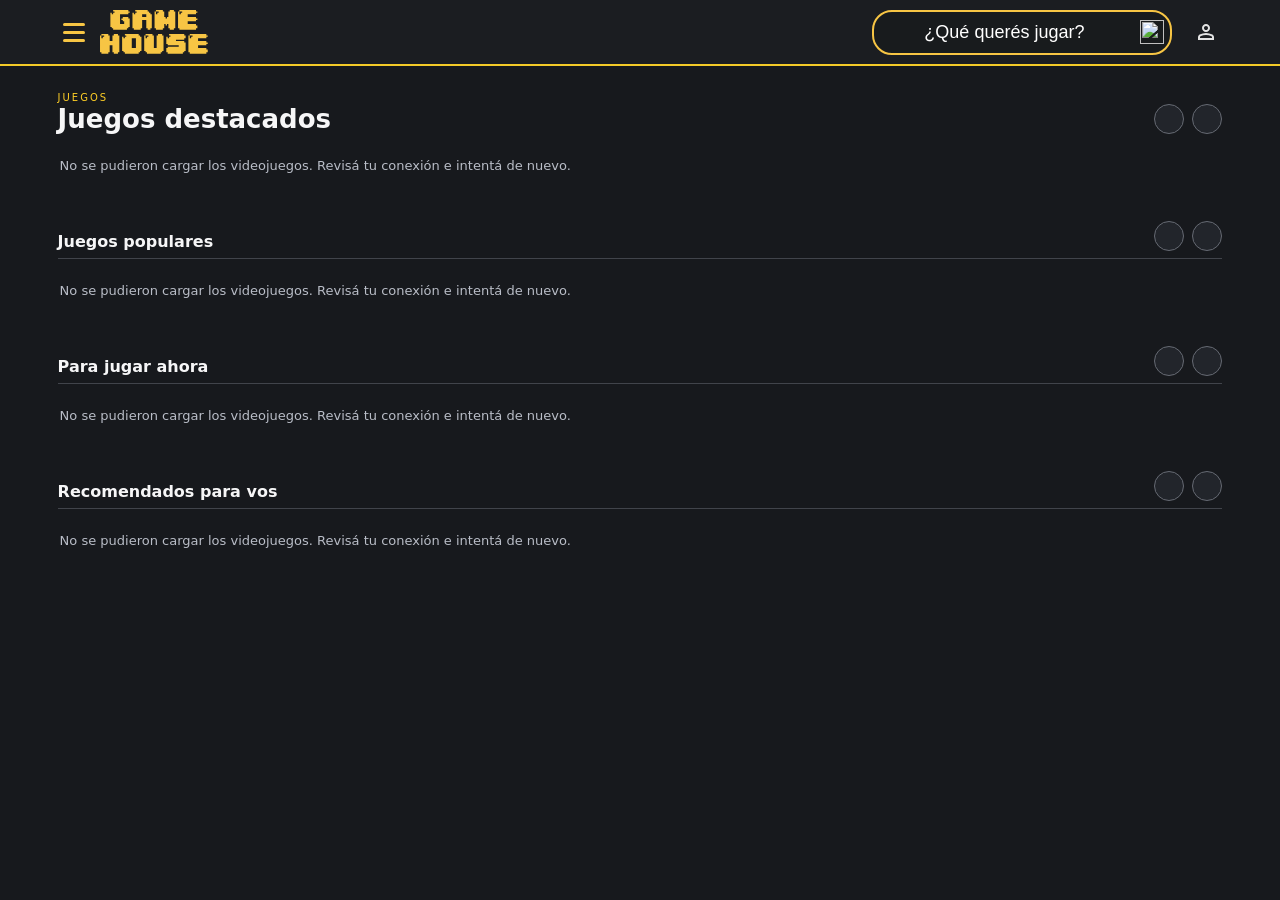
==== interfaces/index.html @ cd4f2538 "Add files via upload" ====
<!doctype html>
<html lang="es">
    <head>
        <meta charset="utf-8">
        <meta name="viewport" content="width=device-width,initial-scale=1">
        <title>Game House | Juegos</title>
        <link rel="stylesheet" href="estilos.css">
        <script src="script.js" defer></script>
    </head>
    <body>
        <iframe class="header-frame" src="header.html" title="Encabezado de Game House"></iframe>
        <main>
            <section class="featured" aria-label="Juegos destacados">
                <div class="section-title">
                    <div>
                        <small>JUEGOS</small>
                        <h1>Juegos destacados</h1>
                    </div>
                    <div class="controls">
                        <button class="arrow" aria-label="Anterior"></button>
                        <button class="arrow" aria-label="Siguiente"></button>
                    </div>
                </div>
                <div class="carousel hero">
                    <div class="track"></div>
                </div>
            </section>
            <section class="game-section">
                <div class="section-title">
                    <h2>Juegos populares</h2>
                    <div class="controls">
                        <button class="arrow" aria-label="Anterior"></button>
                        <button class="arrow" aria-label="Siguiente"></button>
                    </div>
                </div>
                <div class="carousel">
                    <div class="track"></div>
                </div>
            </section>
            <section class="game-section">
                <div class="section-title">
                    <h2>Para jugar ahora</h2>
                    <div class="controls">
                        <button class="arrow" aria-label="Anterior"></button>
                        <button class="arrow" aria-label="Siguiente"></button>
                    </div>
                </div>
                <div class="carousel">
                    <div class="track"></div>
                </div>
            </section>
            <section class="game-section">
                <div class="section-title">
                    <h2>Recomendados para vos</h2>
                    <div class="controls">
                        <button class="arrow" aria-label="Anterior"></button>
                        <button class="arrow" aria-label="Siguiente"></button>
                    </div>
                </div>
                <div class="carousel">
                    <div class="track"></div>
                </div>
            </section>
        </main>
    </body>
</html>
---- interfaces/estilos.css ----
* {
    box-sizing: border-box;
}
body {
    margin: 0;
    background: #17191d;
    color: #f6f6f7;
    font: 14px system-ui, sans-serif;
}

.header-frame {
    display: block;
    width: 100%;
    height: 66px;
    border: 0;
    position: fixed;
    top: 0;
    left: 0;
    z-index: 100;
}

.site-header {
    position: relative;
    height: 66px;
    padding: 0 12px;
    display: flex;
    align-items: center;
    justify-content: space-between;
    background: #1b1d21;
    border-bottom: 2px solid #f3ca28;
}

.menu-toggle {
    position: relative;
    z-index: 2;
    width: 32px;
    height: 32px;
    display: flex;
    flex-direction: column;
    justify-content: center;
    gap: 5px;
    padding: 5px;
    border: 0;
    background: transparent;
    cursor: pointer;
}

.menu-toggle span {
    display: block;
    width: 22px;
    height: 3px;
    border-radius: 2px;
    background: #f7c544;
    transition: transform .2s, opacity .2s;
}

.menu-toggle.is-open span:nth-child(1) {
    transform: translateY(8px) rotate(45deg);
}

.menu-toggle.is-open span:nth-child(2) {
    opacity: 0;
}

.menu-toggle.is-open span:nth-child(3) {
    transform: translateY(-8px) rotate(-45deg);
}

.brand {
    position: absolute;
    left: 50%;
    top: 50%;
    transform: translate(-50%, -50%);
}

.logo {
    display: block;
    width: 108px;
    height: auto;
}

.barra-busqueda {
    display: none;
    align-items: center;
    width: 300px;
    height: 45px;
    border: 2px solid #F7C544;
    border-radius: 20px;
    background-color: #181B1D;
    padding: 0 8px;
}
.barra-busqueda input {
    flex: 1;
    min-width: 0;
    border: none;
    outline: none;
    background: transparent;
    color: white;
    font-size: 18px;
    text-align: center;
}
.barra-busqueda input::placeholder {
    color: white;
}
.barra-busqueda button {
    display: flex;
    align-items: center;
    justify-content: center;
    width: 20px;
    height: 20px;
    padding: 0;
    border: none;
    background: transparent;
    cursor: pointer;
}
.barra-busqueda button img {
    width: 24px;
    height: 24px;
}

.profile {
    margin-left: auto;
    display: flex;
    align-items: center;
    justify-content: center;
    width: 32px;
    height: 32px;
    padding: 0;
    border: none;
    background: transparent;
    cursor: pointer;
}

.profile img {
    width: 24px;
    height: 24px;
}

.menu-panel,
.profile-panel {
    position: fixed;
    top: 66px;
    z-index: 20;
    visibility: hidden;
    opacity: 0;
    transition: transform .25s ease, opacity .2s ease, visibility .25s;
}

.menu-panel {
    left: 0;
    width: min(82vw, 293px);
    height: calc(100vh - 66px);
    overflow-y: auto;
    padding: 6px 0 18px;
    background: #17191d;
    transform: translateX(-100%);
}

.menu-panel.is-open,
.profile-panel.is-open {
    visibility: visible;
    opacity: 1;
    transform: translateX(0);
}

.menu-panel nav {
    display: flex;
    flex-direction: column;
}

.menu-panel a {
    display: flex;
    align-items: center;
    min-height: 42px;
    padding: 4px 10px;
    color: #f6f6f7;
    font-size: 20px;
    font-weight: 700;
    text-decoration: none;
}

.menu-panel a:hover,
.menu-panel a:focus-visible {
    background: #25292d;
}

.category-icon {
    width: 32px;
    margin-right: 2px;
    color: #f7c544;
    font-size: 26px;
    line-height: 1;
    text-align: center;
}

.menu-divider {
    height: 1px;
    margin: 2px 0 4px;
    background: #f7c544;
}

.profile-panel {
    right: 0;
    width: 100vw;
    min-height: 276px;
    padding: 22px 18px;
    background: #383c3f;
    color: #fff;
    transform: translateY(-10px);
}

.profile-panel h2 {
    margin: 0 0 18px;
    font-size: 22px;
}

.profile-panel nav {
    display: flex;
    flex-direction: column;
    gap: 20px;
}

.profile-panel a {
    color: #fff;
    font-size: 15px;
    text-decoration: none;
}

main {
    max-width: 1600px;
    margin: auto;
    padding: 22px 4.5% 50px;
}

body > main {
    margin-top: 66px;
}

.featured,.game-section {
    margin-bottom: 28px;
}

.section-title {
    display: flex;
    align-items: end;
    justify-content: space-between;
    margin-bottom: 10px;
}

.section-title h1,
.section-title h2 {
    margin: 0;
    font-size: 20px;
}

.section-title h1 {
    font-size: 26px;
}

.section-title small {
    color: #ffcf26;
    font-size: 10px;
    letter-spacing: 2px;
}

.controls {
    display: flex;
    gap: 8px;
}

.arrow {
    width: 30px;
    height: 30px;
    border: 1px solid #666a73;
    border-radius: 50%;
    background: #22252b;
    color: #fff;
    font-size: 23px;
    line-height: 20px;
    cursor: pointer;
    transition: .2s;
}

.arrow:hover {
    transform: scale(1.12);
    border-color: #ffcf26;
    color: #ffcf26;
}

.carousel {
    overflow: hidden;
}

.track {
    display: flex;
    gap: 10px;
    overflow-x: auto;
    scrollbar-width: none;
    scroll-behavior: smooth;
    scroll-snap-type: x mandatory;
    padding: 2px 2px 8px;
}

.track::-webkit-scrollbar {
    display: none;
}

.card {
    --art: #276b8d;
    position: relative;
    flex: 0 0 calc((100% - 60px) / 7);
    min-width: 0;
    overflow: hidden;
    border: 1px solid #3a3d44;
    border-radius: 5px;
    background: #23262d;
    scroll-snap-align: start;
    transition: border-color .2s, transform .2s;
}

.card:hover {
    border-color: #ffd22c;
    transform: translateY(-2px);
}

.art {
    height: auto;
    aspect-ratio: 1.52;
    position: relative;
    display: grid;
    place-items: center;
    overflow: hidden;
    background: radial-gradient(ellipse at 70% 20%, #ffffff72, transparent 25%)
    , linear-gradient(145deg, color-mix(in srgb, var(--art), white 22%),
     var(--art) 58%, #141821);
    isolation: isolate;
}

.art:before,.art:after {
    content: "";
    position: absolute;
    z-index: -1;
    width: 75%;
    aspect-ratio: 1;
    border: 2px solid #ffffff55;
    border-radius: 30%;
    transform: rotate(35deg);
    box-shadow: 0 0 24px #ffffff24;
}

.art:after {
    width: 45%;
    border-color: #ffd44d88;
    transform: rotate(65deg);
}

.art-icon {
    font-size: clamp(28px, 4vw, 58px);
    filter: drop-shadow(0 5px 5px #0009);
    transition: transform .3s;
}

.card:hover .art-icon {
    transform: scale(1.12) rotate(-4deg);
}

.art-name {
    position: absolute;
    left: 7px;
    bottom: 6px;
    max-width: 85%;
    font-size: clamp(9px, 1vw, 15px);
    font-weight: 1000;
    line-height: .95;
    text-transform: uppercase;
    text-shadow: 1px 2px 3px #000;
}

.purchase {
    position: absolute;
    z-index: 2;
    right: 4px;
    top: 4px;
    width: 27px;
    height: 25px;
    display: flex;
    align-items: center;
    justify-content: flex-start;
    gap: 6px;
    overflow: hidden;
    padding: 0 5px;
    border: 1px solid #e1b90b;
    border-radius: 3px;
    background: #f4cf32;
    color: #17191d;
    cursor: pointer;
    transition: width .28s ease, box-shadow .2s;
}

.purchase span {
    font-size: 17px;
    flex: none;
}

.purchase b {
    font-size: 10px;
    white-space: nowrap;
    opacity: 0;
    transition: opacity .15s;
}

.purchase:hover,.purchase:focus-visible {
    width: 84px;
    box-shadow: 0 0 12px #ffd22c88;
}

.purchase:hover b,.purchase:focus-visible b {
    opacity: 1;
}

.card-info {
    padding: 5px 4px 7px;
}

.card-info h3 {
    overflow: hidden;
    margin: 0;
    font-size: 11px;
    font-weight: 600;
    text-overflow: ellipsis;
    white-space: nowrap;
}

.hero .track {
    gap: 14px;
}

.hero .card {
    flex-basis: calc((100% - 28px) / 3);
    border-radius: 8px;
}

.hero .art {
    aspect-ratio: 2.45;
}

.hero .art-icon {
    font-size: clamp(48px, 8vw, 110px);
}

.hero .art-name {
    left: 16px;
    bottom: 14px;
    font-size: clamp(17px, 2vw, 28px);
}

.hero .card-info {
    padding: 9px 12px;
}

.hero .card-info h3 {
    font-size: 16px;
}

.hero .purchase {
    width: 34px;
    height: 32px;
}

.hero .purchase:hover,.hero .purchase:focus-visible {
    width: 90px;
}

.game-section .section-title {
    border-bottom: 1px solid #41444b;
    padding-bottom: 7px;
}

.game-section .section-title h2 {
    font-size: 16px;
}

@media (max-width: 900px) {
    .card {
        flex-basis: calc((100% - 30px) / 4);
    }

    main {
        padding-inline: 3%;
    }
}

@media (max-width: 600px) {
    .site-header {
        padding: 0 16px;
    }

    main {
        padding: 18px 14px;
    }

    .card {
        flex-basis: calc((100% - 20px) / 3);
    }

    .hero .card {
        flex-basis: 82%;
    }

    .section-title h1 {
        font-size: 21px;
    }

    .section-title h2 {
        font-size: 15px !important;
    }
}

@media (max-width: 699px) {
    .header-frame {
        height: 121px;
    }

    .site-header {
        height: 121px;
        padding: 8px 16px 66px;
    }

    .brand {
        top: 25px;
    }

    .barra-busqueda {
        position: absolute;
        left: 16px;
        right: 16px;
        bottom: 8px;
        width: auto;
        height: 45px;
        display: flex;
        margin: 0;
    }

    .menu-panel,
    .profile-panel {
        top: 121px;
    }

    .menu-panel {
        height: calc(100vh - 121px);
    }

    body > main {
        margin-top: 121px;
    }
}

@media (min-width: 700px) {
    .site-header {
        padding: 0 4.5%;
    }

    .brand {
        position: static;
        margin-left: 10px;
        transform: none;
    }

    .barra-busqueda {
        display: flex;
        margin: 0 18px 0 auto;
    }

    .profile {
        margin-left: 0;
    }

    .profile-panel {
        width: 280px;
    }
}

@media (max-width: 380px) {
    .card {
        flex-basis: calc((100% - 10px) / 2);
    }
}
.art-image{position:absolute;inset:0;width:100%;height:100%;object-fit:cover;z-index:0;transition:transform .35s}.card:hover .art-image{transform:scale(1.06)}.card-rating{display:block;margin-top:2px;color:#ffd22c;font-size:10px}.api-message{margin:12px 0;color:#b9bdc7;font-size:13px}.game-dialog{position:fixed;inset:50% auto auto 50%;transform:translate(-50%,-50%);width:min(92vw,760px);max-height:90vh;overflow:auto;padding:0;border:1px solid #ffd22c;border-radius:12px;background:#20232a;color:#fff;box-shadow:0 20px 80px #000b}.game-dialog::backdrop{background:#050609c9;backdrop-filter:blur(4px)}.dialog-image{display:block;width:100%;max-height:42vh;object-fit:cover}.dialog-image[hidden]{display:none}.dialog-content{padding:18px}.dialog-content h2{margin:7px 0}.dialog-meta{color:#ffd22c}.dialog-description,.dialog-platforms{color:#d1d3d8;line-height:1.5}.dialog-close{position:absolute;top:8px;right:8px;width:34px;height:34px;border:0;border-radius:50%;background:#15171de8;color:#fff;font-size:24px;cursor:pointer}@media(min-width:600px){.dialog-content{padding:24px}.dialog-content h2{font-size:26px}}@media(hover:none){.card:hover .art-image{transform:none}}
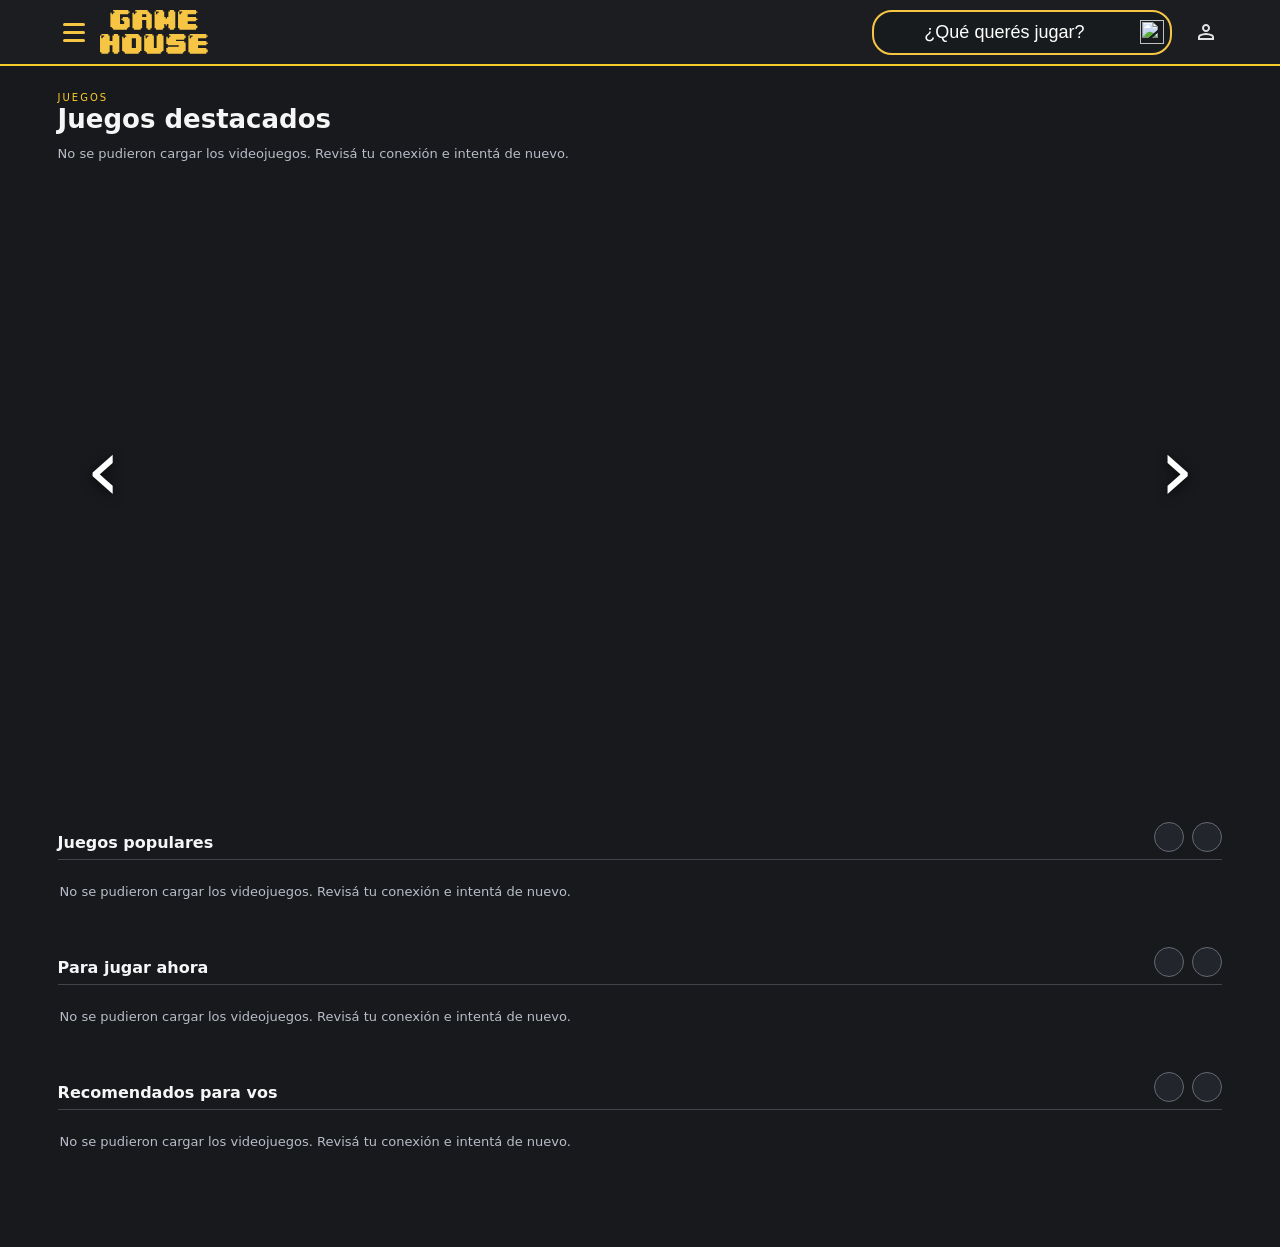
==== commit 0d6e6ef7: "subiendo cambios" ====
--- a/interfaces/index.html
+++ b/interfaces/index.html
@@ -16,13 +16,11 @@
                         <small>JUEGOS</small>
                         <h1>Juegos destacados</h1>
                     </div>
-                    <div class="controls">
-                        <button class="arrow" aria-label="Anterior"></button>
-                        <button class="arrow" aria-label="Siguiente"></button>
-                    </div>
                 </div>
                 <div class="carousel hero">
+                    <button class="arrow hero-arrow hero-prev" aria-label="Anterior">‹</button>
                     <div class="track"></div>
+                    <button class="arrow hero-arrow hero-next" aria-label="Siguiente">›</button>
                 </div>
             </section>
             <section class="game-section">
--- a/interfaces/estilos.css
+++ b/interfaces/estilos.css
@@ -1,526 +1,526 @@
-* {
-    box-sizing: border-box;
-}
-body {
-    margin: 0;
-    background: #17191d;
-    color: #f6f6f7;
-    font: 14px system-ui, sans-serif;
-}
-
-.header-frame {
-    display: block;
-    width: 100%;
-    height: 66px;
-    border: 0;
-    position: fixed;
-    top: 0;
-    left: 0;
-    z-index: 100;
-}
-
-.site-header {
-    position: relative;
-    height: 66px;
-    padding: 0 12px;
-    display: flex;
-    align-items: center;
-    justify-content: space-between;
-    background: #1b1d21;
-    border-bottom: 2px solid #f3ca28;
-}
-
-.menu-toggle {
-    position: relative;
-    z-index: 2;
-    width: 32px;
-    height: 32px;
-    display: flex;
-    flex-direction: column;
-    justify-content: center;
-    gap: 5px;
-    padding: 5px;
-    border: 0;
-    background: transparent;
-    cursor: pointer;
-}
-
-.menu-toggle span {
-    display: block;
-    width: 22px;
-    height: 3px;
-    border-radius: 2px;
-    background: #f7c544;
-    transition: transform .2s, opacity .2s;
-}
-
-.menu-toggle.is-open span:nth-child(1) {
-    transform: translateY(8px) rotate(45deg);
-}
-
-.menu-toggle.is-open span:nth-child(2) {
-    opacity: 0;
-}
-
-.menu-toggle.is-open span:nth-child(3) {
-    transform: translateY(-8px) rotate(-45deg);
-}
-
-.brand {
-    position: absolute;
-    left: 50%;
-    top: 50%;
-    transform: translate(-50%, -50%);
-}
-
-.logo {
-    display: block;
-    width: 108px;
-    height: auto;
-}
-
-.barra-busqueda {
-    display: none;
-    align-items: center;
-    width: 300px;
-    height: 45px;
-    border: 2px solid #F7C544;
-    border-radius: 20px;
-    background-color: #181B1D;
-    padding: 0 8px;
-}
-.barra-busqueda input {
-    flex: 1;
-    min-width: 0;
-    border: none;
-    outline: none;
-    background: transparent;
-    color: white;
-    font-size: 18px;
-    text-align: center;
-}
-.barra-busqueda input::placeholder {
-    color: white;
-}
-.barra-busqueda button {
-    display: flex;
-    align-items: center;
-    justify-content: center;
-    width: 20px;
-    height: 20px;
-    padding: 0;
-    border: none;
-    background: transparent;
-    cursor: pointer;
-}
-.barra-busqueda button img {
-    width: 24px;
-    height: 24px;
-}
-
-.profile {
-    margin-left: auto;
-    display: flex;
-    align-items: center;
-    justify-content: center;
-    width: 32px;
-    height: 32px;
-    padding: 0;
-    border: none;
-    background: transparent;
-    cursor: pointer;
-}
-
-.profile img {
-    width: 24px;
-    height: 24px;
-}
-
-.menu-panel,
-.profile-panel {
-    position: fixed;
-    top: 66px;
-    z-index: 20;
-    visibility: hidden;
-    opacity: 0;
-    transition: transform .25s ease, opacity .2s ease, visibility .25s;
-}
-
-.menu-panel {
-    left: 0;
-    width: min(82vw, 293px);
-    height: calc(100vh - 66px);
-    overflow-y: auto;
-    padding: 6px 0 18px;
-    background: #17191d;
-    transform: translateX(-100%);
-}
-
-.menu-panel.is-open,
-.profile-panel.is-open {
-    visibility: visible;
-    opacity: 1;
-    transform: translateX(0);
-}
-
-.menu-panel nav {
-    display: flex;
-    flex-direction: column;
-}
-
-.menu-panel a {
-    display: flex;
-    align-items: center;
-    min-height: 42px;
-    padding: 4px 10px;
-    color: #f6f6f7;
-    font-size: 20px;
-    font-weight: 700;
-    text-decoration: none;
-}
-
-.menu-panel a:hover,
-.menu-panel a:focus-visible {
-    background: #25292d;
-}
-
-.category-icon {
-    width: 32px;
-    margin-right: 2px;
-    color: #f7c544;
-    font-size: 26px;
-    line-height: 1;
-    text-align: center;
-}
-
-.menu-divider {
-    height: 1px;
-    margin: 2px 0 4px;
-    background: #f7c544;
-}
-
-.profile-panel {
-    right: 0;
-    width: 100vw;
-    min-height: 276px;
-    padding: 22px 18px;
-    background: #383c3f;
-    color: #fff;
-    transform: translateY(-10px);
-}
-
-.profile-panel h2 {
-    margin: 0 0 18px;
-    font-size: 22px;
-}
-
-.profile-panel nav {
-    display: flex;
-    flex-direction: column;
-    gap: 20px;
-}
-
-.profile-panel a {
-    color: #fff;
-    font-size: 15px;
-    text-decoration: none;
-}
-
-main {
-    max-width: 1600px;
-    margin: auto;
-    padding: 22px 4.5% 50px;
-}
-
-body > main {
-    margin-top: 66px;
-}
-
-.featured,.game-section {
-    margin-bottom: 28px;
-}
-
-.section-title {
-    display: flex;
-    align-items: end;
-    justify-content: space-between;
-    margin-bottom: 10px;
-}
-
-.section-title h1,
-.section-title h2 {
-    margin: 0;
-    font-size: 20px;
-}
-
-.section-title h1 {
-    font-size: 26px;
-}
-
-.section-title small {
-    color: #ffcf26;
-    font-size: 10px;
-    letter-spacing: 2px;
-}
-
-.controls {
-    display: flex;
-    gap: 8px;
-}
-
-.arrow {
-    width: 30px;
-    height: 30px;
-    border: 1px solid #666a73;
-    border-radius: 50%;
-    background: #22252b;
-    color: #fff;
-    font-size: 23px;
-    line-height: 20px;
-    cursor: pointer;
-    transition: .2s;
-}
-
-.arrow:hover {
-    transform: scale(1.12);
-    border-color: #ffcf26;
-    color: #ffcf26;
-}
-
-.carousel {
-    overflow: hidden;
-}
-
-.track {
-    display: flex;
-    gap: 10px;
-    overflow-x: auto;
-    scrollbar-width: none;
-    scroll-behavior: smooth;
-    scroll-snap-type: x mandatory;
-    padding: 2px 2px 8px;
-}
-
-.track::-webkit-scrollbar {
-    display: none;
-}
-
-.card {
-    --art: #276b8d;
-    position: relative;
-    flex: 0 0 calc((100% - 60px) / 7);
-    min-width: 0;
-    overflow: hidden;
-    border: 1px solid #3a3d44;
-    border-radius: 5px;
-    background: #23262d;
-    scroll-snap-align: start;
-    transition: border-color .2s, transform .2s;
-}
-
-.card:hover {
-    border-color: #ffd22c;
-    transform: translateY(-2px);
-}
-
-.art {
-    height: auto;
-    aspect-ratio: 1.52;
-    position: relative;
-    display: grid;
-    place-items: center;
-    overflow: hidden;
-    background: radial-gradient(ellipse at 70% 20%, #ffffff72, transparent 25%)
-    , linear-gradient(145deg, color-mix(in srgb, var(--art), white 22%),
-     var(--art) 58%, #141821);
-    isolation: isolate;
-}
-
-.art:before,.art:after {
-    content: "";
-    position: absolute;
-    z-index: -1;
-    width: 75%;
-    aspect-ratio: 1;
-    border: 2px solid #ffffff55;
-    border-radius: 30%;
-    transform: rotate(35deg);
-    box-shadow: 0 0 24px #ffffff24;
-}
-
-.art:after {
-    width: 45%;
-    border-color: #ffd44d88;
-    transform: rotate(65deg);
-}
-
-.art-icon {
-    font-size: clamp(28px, 4vw, 58px);
-    filter: drop-shadow(0 5px 5px #0009);
-    transition: transform .3s;
-}
-
-.card:hover .art-icon {
-    transform: scale(1.12) rotate(-4deg);
-}
-
-.art-name {
-    position: absolute;
-    left: 7px;
-    bottom: 6px;
-    max-width: 85%;
-    font-size: clamp(9px, 1vw, 15px);
-    font-weight: 1000;
-    line-height: .95;
-    text-transform: uppercase;
-    text-shadow: 1px 2px 3px #000;
-}
-
-.purchase {
-    position: absolute;
-    z-index: 2;
-    right: 4px;
-    top: 4px;
-    width: 27px;
-    height: 25px;
-    display: flex;
-    align-items: center;
-    justify-content: flex-start;
-    gap: 6px;
-    overflow: hidden;
-    padding: 0 5px;
-    border: 1px solid #e1b90b;
-    border-radius: 3px;
-    background: #f4cf32;
-    color: #17191d;
-    cursor: pointer;
-    transition: width .28s ease, box-shadow .2s;
-}
-
-.purchase span {
-    font-size: 17px;
-    flex: none;
-}
-
-.purchase b {
-    font-size: 10px;
-    white-space: nowrap;
-    opacity: 0;
-    transition: opacity .15s;
-}
-
-.purchase:hover,.purchase:focus-visible {
-    width: 84px;
-    box-shadow: 0 0 12px #ffd22c88;
-}
-
-.purchase:hover b,.purchase:focus-visible b {
-    opacity: 1;
-}
-
-.card-info {
-    padding: 5px 4px 7px;
-}
-
-.card-info h3 {
-    overflow: hidden;
-    margin: 0;
-    font-size: 11px;
-    font-weight: 600;
-    text-overflow: ellipsis;
-    white-space: nowrap;
-}
-
-.hero .track {
-    gap: 14px;
-}
-
-.hero .card {
-    flex-basis: calc((100% - 28px) / 3);
-    border-radius: 8px;
-}
-
-.hero .art {
-    aspect-ratio: 2.45;
-}
-
-.hero .art-icon {
-    font-size: clamp(48px, 8vw, 110px);
-}
-
-.hero .art-name {
-    left: 16px;
-    bottom: 14px;
-    font-size: clamp(17px, 2vw, 28px);
-}
-
-.hero .card-info {
-    padding: 9px 12px;
-}
-
-.hero .card-info h3 {
-    font-size: 16px;
-}
-
-.hero .purchase {
-    width: 34px;
-    height: 32px;
-}
-
-.hero .purchase:hover,.hero .purchase:focus-visible {
-    width: 90px;
-}
-
-.game-section .section-title {
-    border-bottom: 1px solid #41444b;
-    padding-bottom: 7px;
-}
-
-.game-section .section-title h2 {
-    font-size: 16px;
-}
-
-@media (max-width: 900px) {
-    .card {
-        flex-basis: calc((100% - 30px) / 4);
-    }
-
-    main {
-        padding-inline: 3%;
-    }
-}
-
-@media (max-width: 600px) {
-    .site-header {
-        padding: 0 16px;
-    }
-
-    main {
-        padding: 18px 14px;
-    }
-
-    .card {
-        flex-basis: calc((100% - 20px) / 3);
-    }
-
-    .hero .card {
-        flex-basis: 82%;
-    }
-
-    .section-title h1 {
-        font-size: 21px;
-    }
-
-    .section-title h2 {
-        font-size: 15px !important;
-    }
-}
-
-@media (max-width: 699px) {
-    .header-frame {
-        height: 121px;
-    }
-
+* {
+    box-sizing: border-box;
+}
+body {
+    margin: 0;
+    background: #17191d;
+    color: #f6f6f7;
+    font: 14px system-ui, sans-serif;
+}
+
+.header-frame {
+    display: block;
+    width: 100%;
+    height: 66px;
+    border: 0;
+    position: fixed;
+    top: 0;
+    left: 0;
+    z-index: 100;
+}
+
+.site-header {
+    position: relative;
+    height: 66px;
+    padding: 0 12px;
+    display: flex;
+    align-items: center;
+    justify-content: space-between;
+    background: #1b1d21;
+    border-bottom: 2px solid #f3ca28;
+}
+
+.menu-toggle {
+    position: relative;
+    z-index: 2;
+    width: 32px;
+    height: 32px;
+    display: flex;
+    flex-direction: column;
+    justify-content: center;
+    gap: 5px;
+    padding: 5px;
+    border: 0;
+    background: transparent;
+    cursor: pointer;
+}
+
+.menu-toggle span {
+    display: block;
+    width: 22px;
+    height: 3px;
+    border-radius: 2px;
+    background: #f7c544;
+    transition: transform .2s, opacity .2s;
+}
+
+.menu-toggle.is-open span:nth-child(1) {
+    transform: translateY(8px) rotate(45deg);
+}
+
+.menu-toggle.is-open span:nth-child(2) {
+    opacity: 0;
+}
+
+.menu-toggle.is-open span:nth-child(3) {
+    transform: translateY(-8px) rotate(-45deg);
+}
+
+.brand {
+    position: absolute;
+    left: 50%;
+    top: 50%;
+    transform: translate(-50%, -50%);
+}
+
+.logo {
+    display: block;
+    width: 108px;
+    height: auto;
+}
+
+.barra-busqueda {
+    display: none;
+    align-items: center;
+    width: 300px;
+    height: 45px;
+    border: 2px solid #F7C544;
+    border-radius: 20px;
+    background-color: #181B1D;
+    padding: 0 8px;
+}
+.barra-busqueda input {
+    flex: 1;
+    min-width: 0;
+    border: none;
+    outline: none;
+    background: transparent;
+    color: white;
+    font-size: 18px;
+    text-align: center;
+}
+.barra-busqueda input::placeholder {
+    color: white;
+}
+.barra-busqueda button {
+    display: flex;
+    align-items: center;
+    justify-content: center;
+    width: 20px;
+    height: 20px;
+    padding: 0;
+    border: none;
+    background: transparent;
+    cursor: pointer;
+}
+.barra-busqueda button img {
+    width: 24px;
+    height: 24px;
+}
+
+.profile {
+    margin-left: auto;
+    display: flex;
+    align-items: center;
+    justify-content: center;
+    width: 32px;
+    height: 32px;
+    padding: 0;
+    border: none;
+    background: transparent;
+    cursor: pointer;
+}
+
+.profile img {
+    width: 24px;
+    height: 24px;
+}
+
+.menu-panel,
+.profile-panel {
+    position: fixed;
+    top: 66px;
+    z-index: 20;
+    visibility: hidden;
+    opacity: 0;
+    transition: transform .25s ease, opacity .2s ease, visibility .25s;
+}
+
+.menu-panel {
+    left: 0;
+    width: min(82vw, 293px);
+    height: calc(100vh - 66px);
+    overflow-y: auto;
+    padding: 6px 0 18px;
+    background: #17191d;
+    transform: translateX(-100%);
+}
+
+.menu-panel.is-open,
+.profile-panel.is-open {
+    visibility: visible;
+    opacity: 1;
+    transform: translateX(0);
+}
+
+.menu-panel nav {
+    display: flex;
+    flex-direction: column;
+}
+
+.menu-panel a {
+    display: flex;
+    align-items: center;
+    min-height: 42px;
+    padding: 4px 10px;
+    color: #f6f6f7;
+    font-size: 20px;
+    font-weight: 700;
+    text-decoration: none;
+}
+
+.menu-panel a:hover,
+.menu-panel a:focus-visible {
+    background: #25292d;
+}
+
+.category-icon {
+    width: 32px;
+    margin-right: 2px;
+    color: #f7c544;
+    font-size: 26px;
+    line-height: 1;
+    text-align: center;
+}
+
+.menu-divider {
+    height: 1px;
+    margin: 2px 0 4px;
+    background: #f7c544;
+}
+
+.profile-panel {
+    right: 0;
+    width: 100vw;
+    min-height: 276px;
+    padding: 22px 18px;
+    background: #383c3f;
+    color: #fff;
+    transform: translateY(-10px);
+}
+
+.profile-panel h2 {
+    margin: 0 0 18px;
+    font-size: 22px;
+}
+
+.profile-panel nav {
+    display: flex;
+    flex-direction: column;
+    gap: 20px;
+}
+
+.profile-panel a {
+    color: #fff;
+    font-size: 15px;
+    text-decoration: none;
+}
+
+main {
+    max-width: 1600px;
+    margin: auto;
+    padding: 22px 4.5% 50px;
+}
+
+body > main {
+    margin-top: 66px;
+}
+
+.featured,.game-section {
+    margin-bottom: 28px;
+}
+
+.section-title {
+    display: flex;
+    align-items: end;
+    justify-content: space-between;
+    margin-bottom: 10px;
+}
+
+.section-title h1,
+.section-title h2 {
+    margin: 0;
+    font-size: 20px;
+}
+
+.section-title h1 {
+    font-size: 26px;
+}
+
+.section-title small {
+    color: #ffcf26;
+    font-size: 10px;
+    letter-spacing: 2px;
+}
+
+.controls {
+    display: flex;
+    gap: 8px;
+}
+
+.arrow {
+    width: 30px;
+    height: 30px;
+    border: 1px solid #666a73;
+    border-radius: 50%;
+    background: #22252b;
+    color: #fff;
+    font-size: 23px;
+    line-height: 20px;
+    cursor: pointer;
+    transition: .2s;
+}
+
+.arrow:hover {
+    transform: scale(1.12);
+    border-color: #ffcf26;
+    color: #ffcf26;
+}
+
+.carousel {
+    overflow: hidden;
+}
+
+.track {
+    display: flex;
+    gap: 10px;
+    overflow-x: auto;
+    scrollbar-width: none;
+    scroll-behavior: smooth;
+    scroll-snap-type: x mandatory;
+    padding: 2px 2px 8px;
+}
+
+.track::-webkit-scrollbar {
+    display: none;
+}
+
+.card {
+    --art: #276b8d;
+    position: relative;
+    flex: 0 0 calc((100% - 60px) / 7);
+    min-width: 0;
+    overflow: hidden;
+    border: 1px solid #3a3d44;
+    border-radius: 5px;
+    background: #23262d;
+    scroll-snap-align: start;
+    transition: border-color .2s, transform .2s;
+}
+
+.card:hover {
+    border-color: #ffd22c;
+    transform: translateY(-2px);
+}
+
+.art {
+    height: auto;
+    aspect-ratio: 1.52;
+    position: relative;
+    display: grid;
+    place-items: center;
+    overflow: hidden;
+    background: radial-gradient(ellipse at 70% 20%, #ffffff72, transparent 25%)
+    , linear-gradient(145deg, color-mix(in srgb, var(--art), white 22%),
+     var(--art) 58%, #141821);
+    isolation: isolate;
+}
+
+.art:before,.art:after {
+    content: "";
+    position: absolute;
+    z-index: -1;
+    width: 75%;
+    aspect-ratio: 1;
+    border: 2px solid #ffffff55;
+    border-radius: 30%;
+    transform: rotate(35deg);
+    box-shadow: 0 0 24px #ffffff24;
+}
+
+.art:after {
+    width: 45%;
+    border-color: #ffd44d88;
+    transform: rotate(65deg);
+}
+
+.art-icon {
+    font-size: clamp(28px, 4vw, 58px);
+    filter: drop-shadow(0 5px 5px #0009);
+    transition: transform .3s;
+}
+
+.card:hover .art-icon {
+    transform: scale(1.12) rotate(-4deg);
+}
+
+.art-name {
+    position: absolute;
+    left: 7px;
+    bottom: 6px;
+    max-width: 85%;
+    font-size: clamp(9px, 1vw, 15px);
+    font-weight: 1000;
+    line-height: .95;
+    text-transform: uppercase;
+    text-shadow: 1px 2px 3px #000;
+}
+
+.purchase {
+    position: absolute;
+    z-index: 2;
+    right: 4px;
+    top: 4px;
+    width: 27px;
+    height: 25px;
+    display: flex;
+    align-items: center;
+    justify-content: flex-start;
+    gap: 6px;
+    overflow: hidden;
+    padding: 0 5px;
+    border: 1px solid #e1b90b;
+    border-radius: 3px;
+    background: #f4cf32;
+    color: #17191d;
+    cursor: pointer;
+    transition: width .28s ease, box-shadow .2s;
+}
+
+.purchase span {
+    font-size: 17px;
+    flex: none;
+}
+
+.purchase b {
+    font-size: 10px;
+    white-space: nowrap;
+    opacity: 0;
+    transition: opacity .15s;
+}
+
+.purchase:hover,.purchase:focus-visible {
+    width: 84px;
+    box-shadow: 0 0 12px #ffd22c88;
+}
+
+.purchase:hover b,.purchase:focus-visible b {
+    opacity: 1;
+}
+
+.card-info {
+    padding: 5px 4px 7px;
+}
+
+.card-info h3 {
+    overflow: hidden;
+    margin: 0;
+    font-size: 11px;
+    font-weight: 600;
+    text-overflow: ellipsis;
+    white-space: nowrap;
+}
+
+.hero .track {
+    gap: 14px;
+}
+
+.hero .card {
+    flex-basis: calc((100% - 28px) / 3);
+    border-radius: 8px;
+}
+
+.hero .art {
+    aspect-ratio: 2.45;
+}
+
+.hero .art-icon {
+    font-size: clamp(48px, 8vw, 110px);
+}
+
+.hero .art-name {
+    left: 16px;
+    bottom: 14px;
+    font-size: clamp(17px, 2vw, 28px);
+}
+
+.hero .card-info {
+    padding: 9px 12px;
+}
+
+.hero .card-info h3 {
+    font-size: 16px;
+}
+
+.hero .purchase {
+    width: 34px;
+    height: 32px;
+}
+
+.hero .purchase:hover,.hero .purchase:focus-visible {
+    width: 90px;
+}
+
+.game-section .section-title {
+    border-bottom: 1px solid #41444b;
+    padding-bottom: 7px;
+}
+
+.game-section .section-title h2 {
+    font-size: 16px;
+}
+
+@media (max-width: 900px) {
+    .card {
+        flex-basis: calc((100% - 30px) / 4);
+    }
+
+    main {
+        padding-inline: 3%;
+    }
+}
+
+@media (max-width: 600px) {
+    .site-header {
+        padding: 0 16px;
+    }
+
+    main {
+        padding: 18px 14px;
+    }
+
+    .card {
+        flex-basis: calc((100% - 20px) / 3);
+    }
+
+    .hero .card {
+        flex-basis: 82%;
+    }
+
+    .section-title h1 {
+        font-size: 21px;
+    }
+
+    .section-title h2 {
+        font-size: 15px !important;
+    }
+}
+
+@media (max-width: 699px) {
+    .header-frame {
+        height: 121px;
+    }
+
     .site-header {
         height: 121px;
         padding: 8px 16px 66px;
@@ -531,61 +531,78 @@
     }
 
     .barra-busqueda {
-        position: absolute;
-        left: 16px;
-        right: 16px;
-        bottom: 8px;
-        width: auto;
-        height: 45px;
-        display: flex;
-        margin: 0;
-    }
-
-    .menu-panel,
-    .profile-panel {
-        top: 121px;
-    }
-
-    .menu-panel {
-        height: calc(100vh - 121px);
-    }
-
-    body > main {
-        margin-top: 121px;
-    }
-}
-
-@media (min-width: 700px) {
-    .site-header {
-        padding: 0 4.5%;
-    }
-
-    .brand {
-        position: static;
-        margin-left: 10px;
-        transform: none;
-    }
-
-    .barra-busqueda {
-        display: flex;
-        margin: 0 18px 0 auto;
-    }
-
-    .profile {
-        margin-left: 0;
-    }
-
-    .profile-panel {
-        width: 280px;
-    }
-}
-
-@media (max-width: 380px) {
-    .card {
-        flex-basis: calc((100% - 10px) / 2);
-    }
-}
-.art-image{position:absolute;inset:0;width:100%;height:100%;object-fit:cover;z-index:0;transition:transform .35s}.card:hover .art-image{transform:scale(1.06)}.card-rating{display:block;margin-top:2px;color:#ffd22c;font-size:10px}.api-message{margin:12px 0;color:#b9bdc7;font-size:13px}.game-dialog{position:fixed;inset:50% auto auto 50%;transform:translate(-50%,-50%);width:min(92vw,760px);max-height:90vh;overflow:auto;padding:0;border:1px solid #ffd22c;border-radius:12px;background:#20232a;color:#fff;box-shadow:0 20px 80px #000b}.game-dialog::backdrop{background:#050609c9;backdrop-filter:blur(4px)}.dialog-image{display:block;width:100%;max-height:42vh;object-fit:cover}.dialog-image[hidden]{display:none}.dialog-content{padding:18px}.dialog-content h2{margin:7px 0}.dialog-meta{color:#ffd22c}.dialog-description,.dialog-platforms{color:#d1d3d8;line-height:1.5}.dialog-close{position:absolute;top:8px;right:8px;width:34px;height:34px;border:0;border-radius:50%;background:#15171de8;color:#fff;font-size:24px;cursor:pointer}@media(min-width:600px){.dialog-content{padding:24px}.dialog-content h2{font-size:26px}}@media(hover:none){.card:hover .art-image{transform:none}}
-
-
-
+        position: absolute;
+        left: 16px;
+        right: 16px;
+        bottom: 8px;
+        width: auto;
+        height: 45px;
+        display: flex;
+        margin: 0;
+    }
+
+    .menu-panel,
+    .profile-panel {
+        top: 121px;
+    }
+
+    .menu-panel {
+        height: calc(100vh - 121px);
+    }
+
+    body > main {
+        margin-top: 121px;
+    }
+}
+
+@media (min-width: 700px) {
+    .site-header {
+        padding: 0 4.5%;
+    }
+
+    .brand {
+        position: static;
+        margin-left: 10px;
+        transform: none;
+    }
+
+    .barra-busqueda {
+        display: flex;
+        margin: 0 18px 0 auto;
+    }
+
+    .profile {
+        margin-left: 0;
+    }
+
+    .profile-panel {
+        width: 280px;
+    }
+}
+
+@media (max-width: 380px) {
+    .card {
+        flex-basis: calc((100% - 10px) / 2);
+    }
+}
+.art-image{position:absolute;inset:0;width:100%;height:100%;object-fit:cover;z-index:0;transition:transform .35s}.card:hover .art-image{transform:scale(1.06)}.card-rating{display:block;margin-top:2px;color:#ffd22c;font-size:10px}.api-message{margin:12px 0;color:#b9bdc7;font-size:13px}.game-dialog{position:fixed;inset:50% auto auto 50%;transform:translate(-50%,-50%);width:min(92vw,760px);max-height:90vh;overflow:auto;padding:0;border:1px solid #ffd22c;border-radius:12px;background:#20232a;color:#fff;box-shadow:0 20px 80px #000b}.game-dialog::backdrop{background:#050609c9;backdrop-filter:blur(4px)}.dialog-image{display:block;width:100%;max-height:42vh;object-fit:cover}.dialog-image[hidden]{display:none}.dialog-content{padding:18px}.dialog-content h2{margin:7px 0}.dialog-meta{color:#ffd22c}.dialog-description,.dialog-platforms{color:#d1d3d8;line-height:1.5}.dialog-close{position:absolute;top:8px;right:8px;width:34px;height:34px;border:0;border-radius:50%;background:#15171de8;color:#fff;font-size:24px;cursor:pointer}@media(min-width:600px){.dialog-content{padding:24px}.dialog-content h2{font-size:26px}}@media(hover:none){.card:hover .art-image{transform:none}}
+
+
+
+
+/* Banner principal */
+.hero .track{gap:14px}.hero .card{flex-basis:100%;border-radius:10px}.hero .art{height:clamp(420px,72vh,780px);aspect-ratio:auto;display:block;background:#17191d}.hero .art:before{display:none}.hero .art:after{inset:0;width:auto;height:auto;aspect-ratio:auto;z-index:1;border:0;border-radius:0;transform:none;box-shadow:none;background:linear-gradient(90deg,#10141be0 0%,#10141b70 45%,transparent 78%),linear-gradient(0deg,#10141be8 0%,transparent 58%)}.hero .art-image{object-fit:cover}.hero .art-name{left:clamp(20px,4vw,58px);bottom:clamp(30px,6vh,70px);z-index:2;max-width:min(68%,850px);font-size:clamp(30px,5.5vw,76px);line-height:.98}.play-now{position:absolute;right:clamp(18px,4vw,54px);bottom:clamp(18px,4vh,40px);z-index:3;display:flex;align-items:center;gap:12px;padding:14px 27px;border:0;border-radius:8px;background:#8A38F5;color:#fff;font:700 18px system-ui,sans-serif;cursor:pointer;transition:transform .2s,background .2s,box-shadow .2s}.play-now span{font-size:16px}.play-now:hover{transform:scale(1.06);background:#9b55ff;box-shadow:0 0 24px #8A38F588}.hero .card-info{display:none}@media(max-width:600px){.hero .art{height:clamp(320px,55svh,500px)}.hero .art-name{max-width:85%;bottom:85px;font-size:clamp(28px,9vw,48px)}.play-now{right:16px;bottom:16px;padding:12px 20px;font-size:16px}}
+
+/* Carrusel destacado: cards laterales y flechas superpuestas */
+.hero.carousel{position:relative;overflow:visible}.hero .track{gap:18px;padding:14px 0 30px;overflow-x:auto;overflow-y:hidden;perspective:1200px;scroll-snap-type:x mandatory;scroll-padding-inline:0}.hero .card{flex:0 0 76%;scroll-snap-align:center;transform:perspective(1200px) scale(.87);opacity:.68;filter:saturate(.72);transition:transform .5s ease,opacity .5s ease,filter .5s ease;z-index:1}.hero .card.is-active{transform:perspective(1200px) scale(1);opacity:1;filter:none;z-index:2}.hero .card.side-left{transform:perspective(1200px) rotateY(10deg) scale(.87) translateX(20px)}.hero .card.side-right{transform:perspective(1200px) rotateY(-10deg) scale(.87) translateX(-20px)}.hero .card.side-left:hover{transform:perspective(1200px) rotateY(7deg) scale(.9) translateX(20px)}.hero .card.side-right:hover{transform:perspective(1200px) rotateY(-7deg) scale(.9) translateX(-20px)}.hero .art{height:clamp(420px,72vh,780px);aspect-ratio:auto;border-radius:10px}.hero .art:after{border-radius:10px}.hero .hero-arrow{position:absolute;top:50%;z-index:5;width:68px;height:100px;padding:0;border:0;border-radius:0;background:transparent;color:#fff;font:200 88px/1 system-ui,sans-serif;text-shadow:0 2px 12px #000b;transform:translateY(-50%);transition:transform .2s,color .2s}.hero .hero-arrow:hover{transform:translateY(-50%) scale(1.12);color:#ffd22c;background:transparent}.hero .hero-prev{left:1%}.hero .hero-next{right:1%}
+@media(max-width:600px){.hero .track{gap:12px;padding:12px 0 24px;scroll-padding-inline:0}.hero .card{flex-basis:82%}.hero .card.side-left{transform:perspective(900px) rotateY(8deg) scale(.9) translateX(12px)}.hero .card.side-right{transform:perspective(900px) rotateY(-8deg) scale(.9) translateX(-12px)}.hero .art{height:clamp(320px,55svh,500px)}.hero .hero-arrow{width:48px;height:76px;font-size:66px}.hero .hero-prev{left:0}.hero .hero-next{right:0}}
+
+
+/* Acción coherente por juego: gratis = Jugar, pago = Comprar */
+.game-action{position:absolute;z-index:3;top:4px;right:4px;display:flex;flex-direction:row-reverse;align-items:center;justify-content:flex-start;gap:6px;width:27px;height:26px;overflow:hidden;padding:0 5px;border:1px solid transparent;border-radius:4px;cursor:pointer;transition:width .28s ease,box-shadow .2s,transform .2s}.game-action.is-paid{background:#F7C544;border-color:#e1b90b;color:#17191d}.game-action.is-free{background:#8A38F5;border-color:#a15cff;color:#fff}.game-action span{flex:none;font-size:15px}.game-action b{font-size:10px;white-space:nowrap;opacity:0;transition:opacity .15s}.game-action:hover,.game-action:focus-visible{width:82px;box-shadow:0 0 12px #ffd22c88;transform:scale(1.04)}.game-action.is-free:hover,.game-action.is-free:focus-visible{box-shadow:0 0 14px #8A38F588}.game-action:hover b,.game-action:focus-visible b{opacity:1}.hero-action{position:absolute;right:clamp(18px,4vw,54px);bottom:clamp(18px,4vh,40px);z-index:3;display:flex;align-items:center;gap:12px;padding:14px 27px;border:0;border-radius:8px;color:#fff;font:700 18px system-ui,sans-serif;cursor:pointer;transition:transform .2s,box-shadow .2s,background .2s}.hero-action.is-paid{background:#F7C544;color:#17191d}.hero-action.is-free{background:#8A38F5;color:#fff}.hero-action span{font-size:16px}.hero-action.is-paid span{font-size:19px}.hero-action:hover{transform:scale(1.06);box-shadow:0 0 24px #ffd22c88}.hero-action.is-free:hover{background:#9b55ff;box-shadow:0 0 24px #8A38F588}.hero .play-now{display:none}@media(max-width:600px){.hero-action{right:16px;bottom:16px;padding:12px 20px;font-size:16px}}@media(hover:none){.game-action{width:82px}.game-action b{opacity:1}}
+
+.card.is-paid:hover,.card.is-paid:focus-within{border-color:#F7C544;box-shadow:0 0 0 1px #F7C54488}.card.is-free:hover,.card.is-free:focus-within{border-color:#8A38F5;box-shadow:0 0 0 1px #8A38F588}
+
+/* Rotación circular real del banner: tres cards en posiciones fijas */
+.hero .track{position:relative;display:block;height:clamp(420px,72vh,780px);padding:0;overflow:visible;perspective:1200px;scroll-snap-type:none}.hero .card{position:absolute;top:14px;left:50%;width:76%;height:calc(100% - 28px);flex:none;transform:translateX(-50%) scale(.86);opacity:.62;filter:saturate(.7);transition:left .55s cubic-bezier(.2,.8,.2,1),transform .55s cubic-bezier(.2,.8,.2,1),opacity .55s,filter .55s;z-index:1}.hero .card.is-active{left:50%;transform:translateX(-50%) scale(1);opacity:1;filter:none;z-index:3}.hero .card.side-left{left:-12%;transform:perspective(1200px) rotateY(10deg) scale(.86);opacity:.7;z-index:2}.hero .card.side-right{left:88%;transform:perspective(1200px) rotateY(-10deg) scale(.86);opacity:.7;z-index:2}.hero .card.side-left:hover{left:-10%;transform:perspective(1200px) rotateY(7deg) scale(.89)}.hero .card.side-right:hover{left:90%;transform:perspective(1200px) rotateY(-7deg) scale(.89)}.hero .card.is-active:hover{transform:translateX(-50%) scale(1.01)}.hero .card .art{height:100%}.hero .hero-arrow{top:50%}
+@media(max-width:600px){.hero .track{height:clamp(320px,55svh,500px)}.hero .card{width:82%;top:10px;height:calc(100% - 20px)}.hero .card.side-left{left:-20%;transform:perspective(900px) rotateY(8deg) scale(.9)}.hero .card.side-right{left:80%;transform:perspective(900px) rotateY(-8deg) scale(.9)}.hero .card.side-left:hover{left:-18%;transform:perspective(900px) rotateY(6deg) scale(.92)}.hero .card.side-right:hover{left:82%;transform:perspective(900px) rotateY(-6deg) scale(.92)}}
